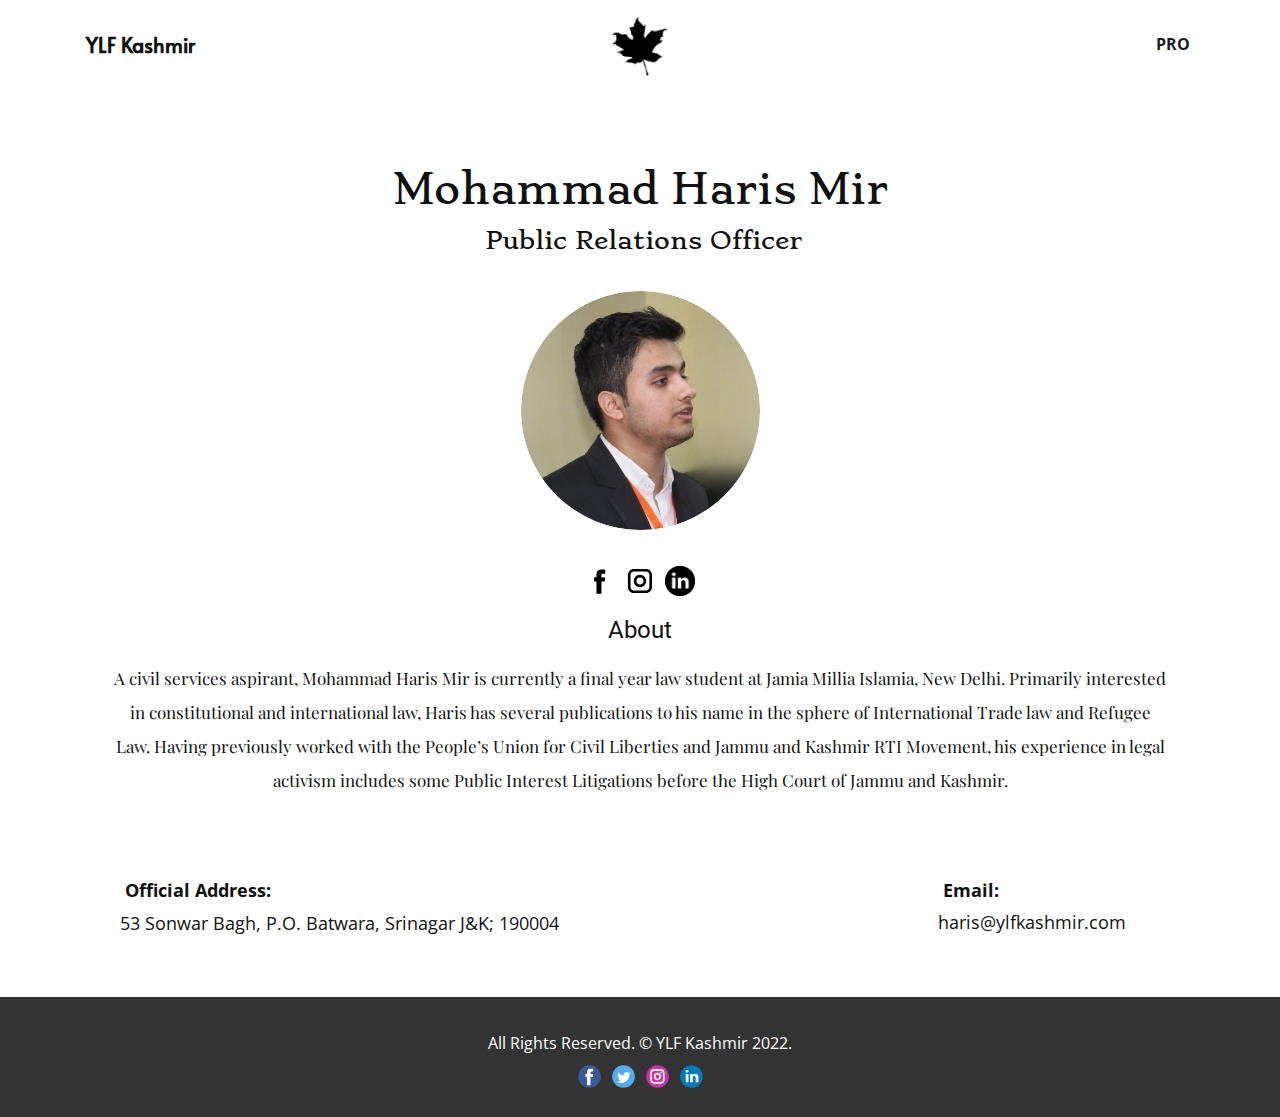
==== index.html @ 44177f6f "Update index.html" ====
<!DOCTYPE html>
<html style="font-size: 16px;">
  <head>
    <meta name="viewport" content="width=device-width, initial-scale=1.0">
    <meta charset="utf-8">
    <meta name="keywords" content="Profile, YLF Kashmir, Young Lawyers Forum, Srinagar">
    <meta name="description" content="Profile section of Public Relations Officer, Young Lawyers Forum Kashmir Mr Mohammad Haris Mir">
    <meta name="page_type" content="np-template-header-footer-from-plugin">
    <title>Mh Haris - P.R.O, YLF Kashmir</title>
    <link rel="stylesheet" href="nicepage.css" media="screen">
<link rel="stylesheet" href="PRO.css" media="screen">
    <script class="u-script" type="text/javascript" src="jquery-1.9.1.min.js" defer=""></script>
    <script class="u-script" type="text/javascript" src="nicepage.js" defer=""></script>
    <meta name="generator" content="">
    <meta property="og:title" content="Haris - YLF Kashmir">
    <meta property="og:description" content="This is the profile section of Public Relations Officer, Young Lawyers Forum Kashmir.">
    <link id="u-theme-google-font" rel="stylesheet" href="https://fonts.googleapis.com/css?family=Roboto:100,100i,300,300i,400,400i,500,500i,700,700i,900,900i|Open+Sans:300,300i,400,400i,600,600i,700,700i,800,800i">
    <link id="u-page-google-font" rel="stylesheet" href="https://fonts.googleapis.com/css?family=Playfair+Display:400,400i,500,500i,600,600i,700,700i,800,800i,900,900i|Stoke:300,400|Alata:400">
    
    
    <script type="application/ld+json">{
		"@context": "http://schema.org",
		"@type": "Organization",
		"name": "Mh Haris - P.R.O YLF Kashmir",
		"logo": "https://haris.ylfkashmir.com/favicon.ico",
		"sameAs": [
				"https://www.facebook.com/ylfkashmir",
				"https://www.twitter.com/ylfkashmir",
				"https://instagram.com/ylfkashmir",
				"https://in.linkedin.com/company/ylfkashmir"
		]
}</script>
    <meta name="theme-color" content="#478ac9">
    <meta name="twitter:site" content="@">
    <meta name="twitter:card" content="summary_large_image">
    <meta name="twitter:title" content="Mh Haris - P.R.O, YLF Kashmir">
    <meta name="twitter:description" content="Profile section of Public Relations Officer, Young Lawyers Forum Kashmir Mr Mohammad Haris Mir">
    <meta property="og:type" content="website">
  </head>
  <body data-home-page="https://website1295507-1.nicepage.io/PRO.html?version=aca0c3fb-2cdd-4b43-a675-82acf206283c" data-home-page-title="P.R.O" class="u-body"><header class="u-clearfix u-header u-header" id="sec-9d50"><div class="u-clearfix u-sheet u-valign-middle-sm u-valign-middle-xs u-sheet-1">
        <a href="https://www.ylfkashmir.com" class="u-image u-logo u-image-1" data-image-width="528" data-image-height="528" title="YLF Kashmir" target="_blank">
          <img src="images/0a7a1fd2-ebe7-4e41-a176-bc81f5bfebe8.png" class="u-logo-image u-logo-image-1">
        </a>
        <nav class="u-hidden-sm u-hidden-xs u-menu u-menu-dropdown u-offcanvas u-menu-1" data-responsive-from="SM">
          <div class="menu-collapse" style="font-size: 1rem; letter-spacing: 0px; font-weight: 700; text-transform: uppercase;">
            <a class="u-button-style u-custom-active-border-color u-custom-border u-custom-border-color u-custom-borders u-custom-hover-border-color u-custom-left-right-menu-spacing u-custom-padding-bottom u-custom-text-color u-custom-text-hover-color u-custom-top-bottom-menu-spacing u-nav-link u-text-active-palette-1-base u-text-hover-palette-2-base" href="#">
              <svg class="u-svg-link" viewBox="0 0 24 24"><use xlink:href="#menu-hamburger"></use></svg>
              <svg class="u-svg-content" version="1.1" id="menu-hamburger" viewBox="0 0 16 16" x="0px" y="0px" xmlns:xlink="http://www.w3.org/1999/xlink" xmlns="http://www.w3.org/2000/svg"><g><rect y="1" width="16" height="2"></rect><rect y="7" width="16" height="2"></rect><rect y="13" width="16" height="2"></rect>
</g></svg>
            </a>
          </div>
          <div class="u-custom-menu u-nav-container">
            <ul class="u-nav u-spacing-30 u-unstyled u-nav-1"><li class="u-nav-item"><a class="u-border-2 u-border-active-palette-1-base u-border-hover-palette-1-base u-border-no-left u-border-no-right u-border-no-top u-button-style u-nav-link u-text-active-palette-1-base u-text-grey-90 u-text-hover-grey-90" href="https://haris.ylfkashmir.com/index.html" style="padding: 10px 0px;">PRO</a>
</li></ul>
          </div>
          <div class="u-custom-menu u-nav-container-collapse">
            <div class="u-black u-container-style u-inner-container-layout u-opacity u-opacity-95 u-sidenav">
              <div class="u-inner-container-layout u-sidenav-overflow">
                <div class="u-menu-close"></div>
                <ul class="u-align-center u-nav u-popupmenu-items u-unstyled u-nav-2"><li class="u-nav-item"><a class="u-button-style u-nav-link" href="https://haris.ylfkashmir.com/index.html" style="padding: 10px 0px;">PRO</a>
</li></ul>
              </div>
            </div>
            <div class="u-black u-menu-overlay u-opacity u-opacity-70"></div>
          </div>
        </nav>
        <p class="u-custom-font u-large-text u-text u-text-variant u-text-1">YLF Kashmir</p>
      </div></header>
    <section class="u-align-center-lg u-align-center-md u-align-center-xl u-align-left-sm u-align-left-xs u-clearfix u-section-1" id="sec-cdfa">
      <div class="u-clearfix u-sheet u-sheet-1">
        <h1 class="u-custom-font u-text u-title u-text-1">Mohammad Haris Mir</h1>
        <h1 class="u-align-center-sm u-align-center-xs u-custom-font u-text u-text-2"><span class="u-icon"></span>&nbsp;​Public Relations Officer
        </h1>
        <div alt="" class="u-hover-feature u-image u-image-circle u-image-1" data-image-width="462" data-image-height="462"></div>
        <div class="u-social-icons u-spacing-10 u-social-icons-1">
          <a class="u-social-url" title="facebook" target="_blank" href="https://www.facebook.com/profile.php?id=100002423329378"><span class="u-icon u-icon-circle u-social-facebook u-social-icon u-text-black u-icon-2"><svg class="u-svg-link" preserveAspectRatio="xMidYMin slice" viewBox="0 0 112 112" style=""><use xlink:href="#svg-a3a3"></use></svg><svg class="u-svg-content" viewBox="0 0 112 112" x="0" y="0" id="svg-a3a3"><path fill="currentColor" d="M75.5,28.8H65.4c-1.5,0-4,0.9-4,4.3v9.4h13.9l-1.5,15.8H61.4v45.1H42.8V58.3h-8.8V42.4h8.8V32.2
	c0-7.4,3.4-18.8,18.8-18.8h13.8v15.4H75.5z"></path></svg></span>
          </a>
          <a class="u-social-url" title="instagram" target="_blank" href="https://www.instagram.com/mhharismir"><span class="u-icon u-icon-circle u-social-icon u-social-instagram u-text-black u-icon-3"><svg class="u-svg-link" preserveAspectRatio="xMidYMin slice" viewBox="0 0 112 112" style=""><use xlink:href="#svg-1474"></use></svg><svg class="u-svg-content" viewBox="0 0 112 112" x="0" y="0" id="svg-1474"><path fill="currentColor" d="M55.9,32.9c-12.8,0-23.2,10.4-23.2,23.2s10.4,23.2,23.2,23.2s23.2-10.4,23.2-23.2S68.7,32.9,55.9,32.9z
	 M55.9,69.4c-7.4,0-13.3-6-13.3-13.3c-0.1-7.4,6-13.3,13.3-13.3s13.3,6,13.3,13.3C69.3,63.5,63.3,69.4,55.9,69.4z"></path><path fill="#FFFFFF" d="M79.7,26.8c-3,0-5.4,2.5-5.4,5.4s2.5,5.4,5.4,5.4c3,0,5.4-2.5,5.4-5.4S82.7,26.8,79.7,26.8z"></path><path fill="currentColor" d="M78.2,11H33.5C21,11,10.8,21.3,10.8,33.7v44.7c0,12.6,10.2,22.8,22.7,22.8h44.7c12.6,0,22.7-10.2,22.7-22.7
	V33.7C100.8,21.1,90.6,11,78.2,11z M91,78.4c0,7.1-5.8,12.8-12.8,12.8H33.5c-7.1,0-12.8-5.8-12.8-12.8V33.7
	c0-7.1,5.8-12.8,12.8-12.8h44.7c7.1,0,12.8,5.8,12.8,12.8V78.4z"></path></svg></span>
          </a>
          <a class="u-social-url" target="_blank" data-type="Custom" title="linkedin" href="https://in.linkedin.com/in/mohammad-haris-mir-bbb439181"><span class="u-file-icon u-icon u-social-custom u-social-icon u-text-black u-icon-4"><img src="images/443f3829-2468-4919-8103-a9099d68bd5d.png" alt=""></span>
          </a>
        </div>
        <h4 class="u-align-center u-text u-text-3">About</h4>
        <p class="u-align-center u-custom-font u-font-playfair-display u-text u-text-4"> A civil services aspirant, Mohammad Haris Mir is currently a final year law student at Jamia Millia Islamia, New Delhi.&nbsp;Primarily interested in&nbsp;constitutional and&nbsp;international law, Haris has several publications to his name in the sphere of International Trade law and Refugee Law.&nbsp;Having previously worked with the People’s Union for Civil Liberties and Jammu and Kashmir RTI Movement, his experience in legal activism includes some Public Interest Litigations before the High Court of Jammu and Kashmir.</p>
        <p class="u-align-center u-text u-text-default-lg u-text-default-md u-text-default-sm u-text-default-xl u-text-5">
          <span style="font-weight: 700;">&nbsp;Official Address:</span>
          <br> 53 Sonwar Bagh, P.O. Batwara, Srinagar J&amp;K; 190004
        </p>
        <p class="u-align-right u-text u-text-6">
          <a class="u-btn u-button-link u-button-style u-none u-text-active-palette-1-base u-text-body-color u-text-hover-palette-1-dark-1 u-btn-1" href="mailto:haris@ylfkashmir.com">
            <span style="font-weight: 700;">&nbsp;Email:</span>
            <br>haris@ylfkashmir.com
          </a>
        </p>
      </div>
      
    </section>
    
    
    <footer class="u-align-center-md u-align-center-sm u-align-center-xs u-clearfix u-footer u-grey-80" id="sec-be63"><div class="u-clearfix u-sheet u-valign-middle-xs u-sheet-1">
        <p class="u-align-center-lg u-align-center-md u-align-center-xl u-text u-text-1">All Rights Reserved. © YLF Kashmir 2022.</p>
        <div class="u-align-left u-social-icons u-spacing-11 u-social-icons-1">
          <a class="u-social-url" title="YLF Facebook" target="_blank" href="https://www.facebook.com/ylfkashmir"><span class="u-icon u-social-facebook u-social-icon u-icon-1"><svg class="u-svg-link" preserveAspectRatio="xMidYMin slice" viewBox="0 0 112 112" style=""><use xlink:href="#svg-d89e"></use></svg><svg class="u-svg-content" viewBox="0 0 112 112" x="0" y="0" id="svg-d89e"><circle fill="currentColor" cx="56.1" cy="56.1" r="55"></circle><path fill="#FFFFFF" d="M73.5,31.6h-9.1c-1.4,0-3.6,0.8-3.6,3.9v8.5h12.6L72,58.3H60.8v40.8H43.9V58.3h-8V43.9h8v-9.2
            c0-6.7,3.1-17,17-17h12.5v13.9H73.5z"></path></svg></span>
          </a>
          <a class="u-social-url" title="YLF Twitter" target="_blank" href="https://www.twitter.com/ylfkashmir"><span class="u-icon u-social-icon u-social-twitter u-icon-2"><svg class="u-svg-link" preserveAspectRatio="xMidYMin slice" viewBox="0 0 112 112" style=""><use xlink:href="#svg-2d26"></use></svg><svg class="u-svg-content" viewBox="0 0 112 112" x="0" y="0" id="svg-2d26"><circle fill="currentColor" class="st0" cx="56.1" cy="56.1" r="55"></circle><path fill="#FFFFFF" d="M83.8,47.3c0,0.6,0,1.2,0,1.7c0,17.7-13.5,38.2-38.2,38.2C38,87.2,31,85,25,81.2c1,0.1,2.1,0.2,3.2,0.2
            c6.3,0,12.1-2.1,16.7-5.7c-5.9-0.1-10.8-4-12.5-9.3c0.8,0.2,1.7,0.2,2.5,0.2c1.2,0,2.4-0.2,3.5-0.5c-6.1-1.2-10.8-6.7-10.8-13.1
            c0-0.1,0-0.1,0-0.2c1.8,1,3.9,1.6,6.1,1.7c-3.6-2.4-6-6.5-6-11.2c0-2.5,0.7-4.8,1.8-6.7c6.6,8.1,16.5,13.5,27.6,14
            c-0.2-1-0.3-2-0.3-3.1c0-7.4,6-13.4,13.4-13.4c3.9,0,7.3,1.6,9.8,4.2c3.1-0.6,5.9-1.7,8.5-3.3c-1,3.1-3.1,5.8-5.9,7.4
            c2.7-0.3,5.3-1,7.7-2.1C88.7,43,86.4,45.4,83.8,47.3z"></path></svg></span>
          </a>
          <a class="u-social-url" title="YLF Instagram" target="_blank" href="https://instagram.com/ylfkashmir"><span class="u-icon u-social-icon u-social-instagram u-icon-3"><svg class="u-svg-link" preserveAspectRatio="xMidYMin slice" viewBox="0 0 112 112" style=""><use xlink:href="#svg-1f14"></use></svg><svg class="u-svg-content" viewBox="0 0 112 112" x="0" y="0" id="svg-1f14"><circle fill="currentColor" cx="56.1" cy="56.1" r="55"></circle><path fill="#FFFFFF" d="M55.9,38.2c-9.9,0-17.9,8-17.9,17.9C38,66,46,74,55.9,74c9.9,0,17.9-8,17.9-17.9C73.8,46.2,65.8,38.2,55.9,38.2
            z M55.9,66.4c-5.7,0-10.3-4.6-10.3-10.3c-0.1-5.7,4.6-10.3,10.3-10.3c5.7,0,10.3,4.6,10.3,10.3C66.2,61.8,61.6,66.4,55.9,66.4z"></path><path fill="#FFFFFF" d="M74.3,33.5c-2.3,0-4.2,1.9-4.2,4.2s1.9,4.2,4.2,4.2s4.2-1.9,4.2-4.2S76.6,33.5,74.3,33.5z"></path><path fill="#FFFFFF" d="M73.1,21.3H38.6c-9.7,0-17.5,7.9-17.5,17.5v34.5c0,9.7,7.9,17.6,17.5,17.6h34.5c9.7,0,17.5-7.9,17.5-17.5V38.8
            C90.6,29.1,82.7,21.3,73.1,21.3z M83,73.3c0,5.5-4.5,9.9-9.9,9.9H38.6c-5.5,0-9.9-4.5-9.9-9.9V38.8c0-5.5,4.5-9.9,9.9-9.9h34.5
            c5.5,0,9.9,4.5,9.9,9.9V73.3z"></path></svg></span>
          </a>
          <a class="u-social-url" title="YLF Linkedin" target="_blank" href="https://in.linkedin.com/company/ylfkashmir"><span class="u-icon u-social-icon u-social-linkedin u-icon-4"><svg class="u-svg-link" preserveAspectRatio="xMidYMin slice" viewBox="0 0 112 112" style=""><use xlink:href="#svg-6c9a"></use></svg><svg class="u-svg-content" viewBox="0 0 112 112" x="0" y="0" id="svg-6c9a"><circle fill="currentColor" cx="56.1" cy="56.1" r="55"></circle><path fill="#FFFFFF" d="M41.3,83.7H27.9V43.4h13.4V83.7z M34.6,37.9L34.6,37.9c-4.6,0-7.5-3.1-7.5-7c0-4,3-7,7.6-7s7.4,3,7.5,7
            C42.2,34.8,39.2,37.9,34.6,37.9z M89.6,83.7H76.2V62.2c0-5.4-1.9-9.1-6.8-9.1c-3.7,0-5.9,2.5-6.9,4.9c-0.4,0.9-0.4,2.1-0.4,3.3v22.5
            H48.7c0,0,0.2-36.5,0-40.3h13.4v5.7c1.8-2.7,5-6.7,12.1-6.7c8.8,0,15.4,5.8,15.4,18.1V83.7z"></path></svg></span>
          </a>
        </div>
      </div></footer>
  </body>
</html>
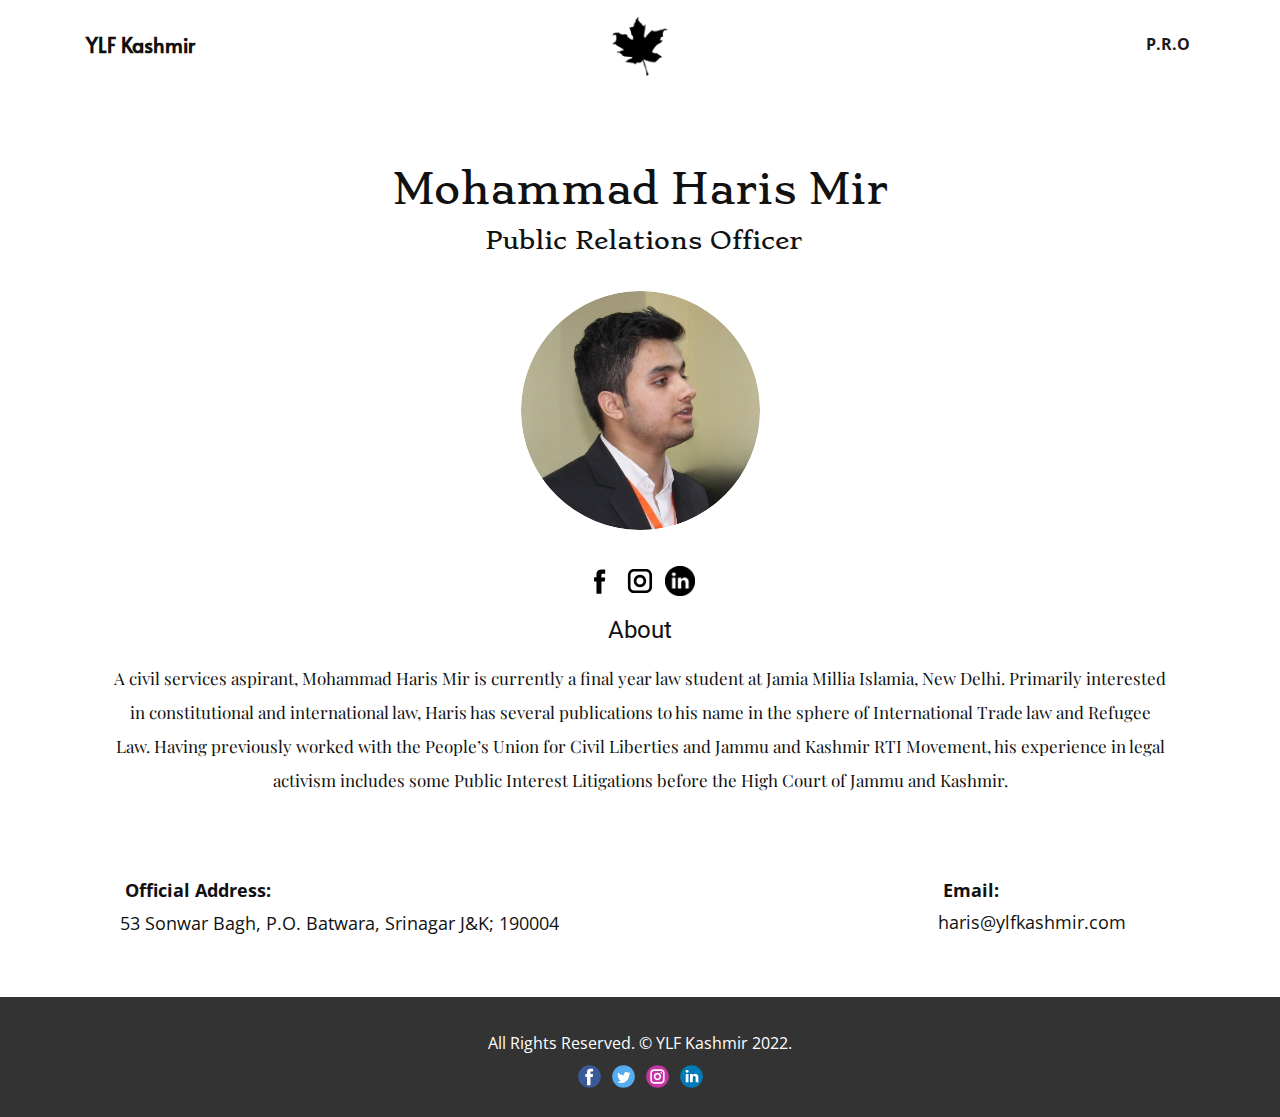
==== commit a04df3fc: "Update index.html" ====
--- a/index.html
+++ b/index.html
@@ -50,14 +50,14 @@
             </a>
           </div>
           <div class="u-custom-menu u-nav-container">
-            <ul class="u-nav u-spacing-30 u-unstyled u-nav-1"><li class="u-nav-item"><a class="u-border-2 u-border-active-palette-1-base u-border-hover-palette-1-base u-border-no-left u-border-no-right u-border-no-top u-button-style u-nav-link u-text-active-palette-1-base u-text-grey-90 u-text-hover-grey-90" href="https://haris.ylfkashmir.com/index.html" style="padding: 10px 0px;">PRO</a>
+            <ul class="u-nav u-spacing-30 u-unstyled u-nav-1"><li class="u-nav-item"><a class="u-border-2 u-border-active-palette-1-base u-border-hover-palette-1-base u-border-no-left u-border-no-right u-border-no-top u-button-style u-nav-link u-text-active-palette-1-base u-text-grey-90 u-text-hover-grey-90" href="https://haris.ylfkashmir.com/index.html" style="padding: 10px 0px;">P.R.O</a>
 </li></ul>
           </div>
           <div class="u-custom-menu u-nav-container-collapse">
             <div class="u-black u-container-style u-inner-container-layout u-opacity u-opacity-95 u-sidenav">
               <div class="u-inner-container-layout u-sidenav-overflow">
                 <div class="u-menu-close"></div>
-                <ul class="u-align-center u-nav u-popupmenu-items u-unstyled u-nav-2"><li class="u-nav-item"><a class="u-button-style u-nav-link" href="https://haris.ylfkashmir.com/index.html" style="padding: 10px 0px;">PRO</a>
+                <ul class="u-align-center u-nav u-popupmenu-items u-unstyled u-nav-2"><li class="u-nav-item"><a class="u-button-style u-nav-link" href="https://haris.ylfkashmir.com/index.html" style="padding: 10px 0px;">P.R.O</a>
 </li></ul>
               </div>
             </div>
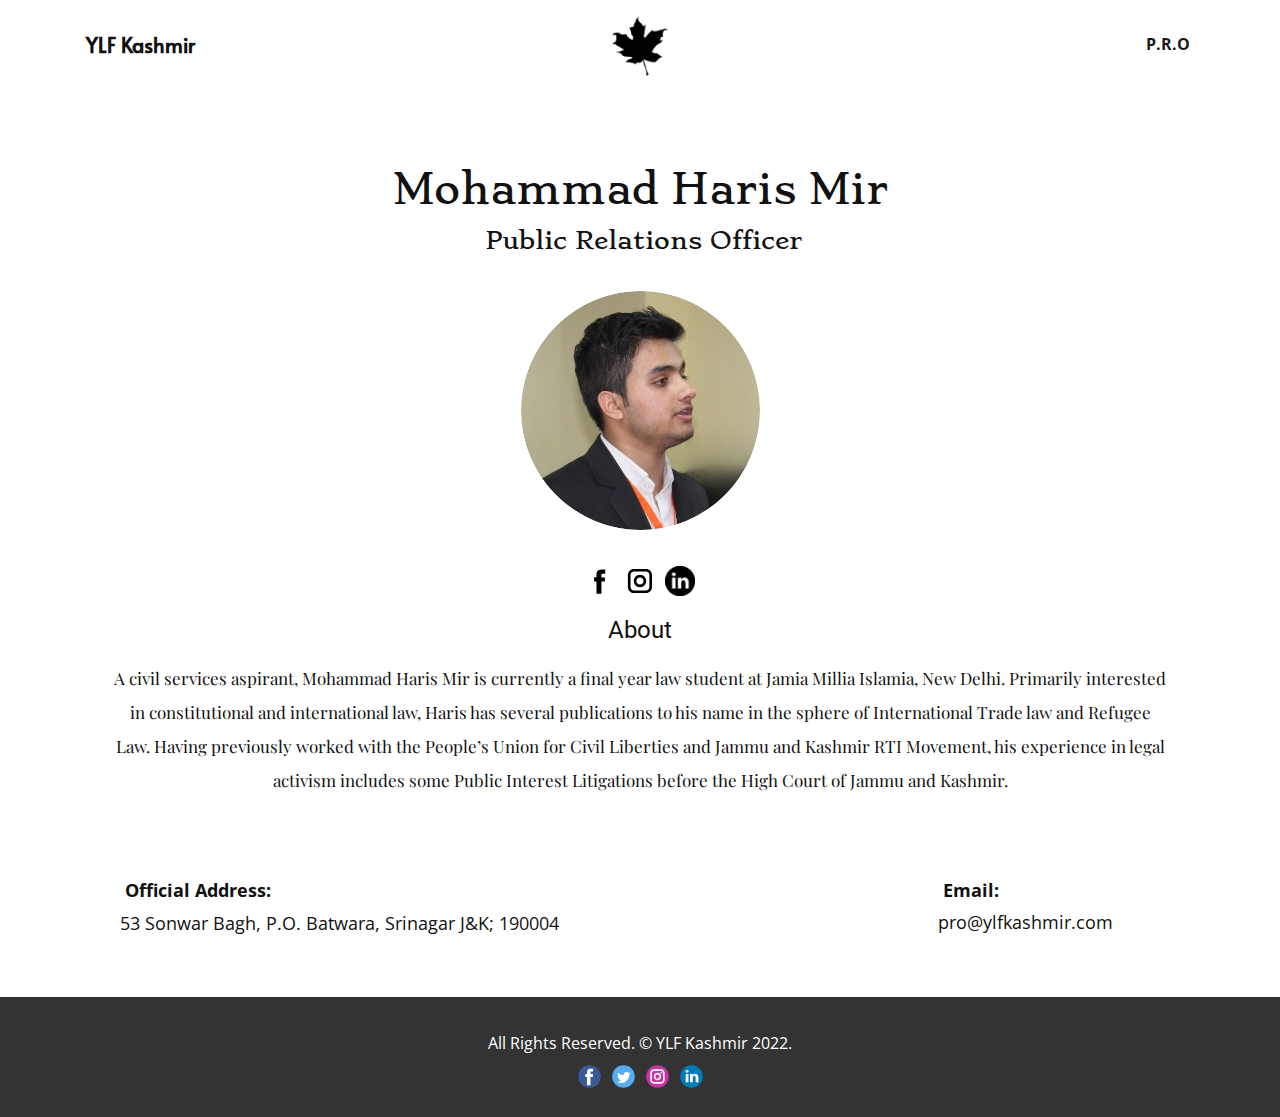
==== commit c29c5527: "Update index.html" ====
--- a/index.html
+++ b/index.html
@@ -91,9 +91,9 @@
           <br> 53 Sonwar Bagh, P.O. Batwara, Srinagar J&amp;K; 190004
         </p>
         <p class="u-align-right u-text u-text-6">
-          <a class="u-btn u-button-link u-button-style u-none u-text-active-palette-1-base u-text-body-color u-text-hover-palette-1-dark-1 u-btn-1" href="mailto:haris@ylfkashmir.com">
+          <a class="u-btn u-button-link u-button-style u-none u-text-active-palette-1-base u-text-body-color u-text-hover-palette-1-dark-1 u-btn-1" href="mailto:pro@ylfkashmir.com">
             <span style="font-weight: 700;">&nbsp;Email:</span>
-            <br>haris@ylfkashmir.com
+            <br>pro@ylfkashmir.com
           </a>
         </p>
       </div>
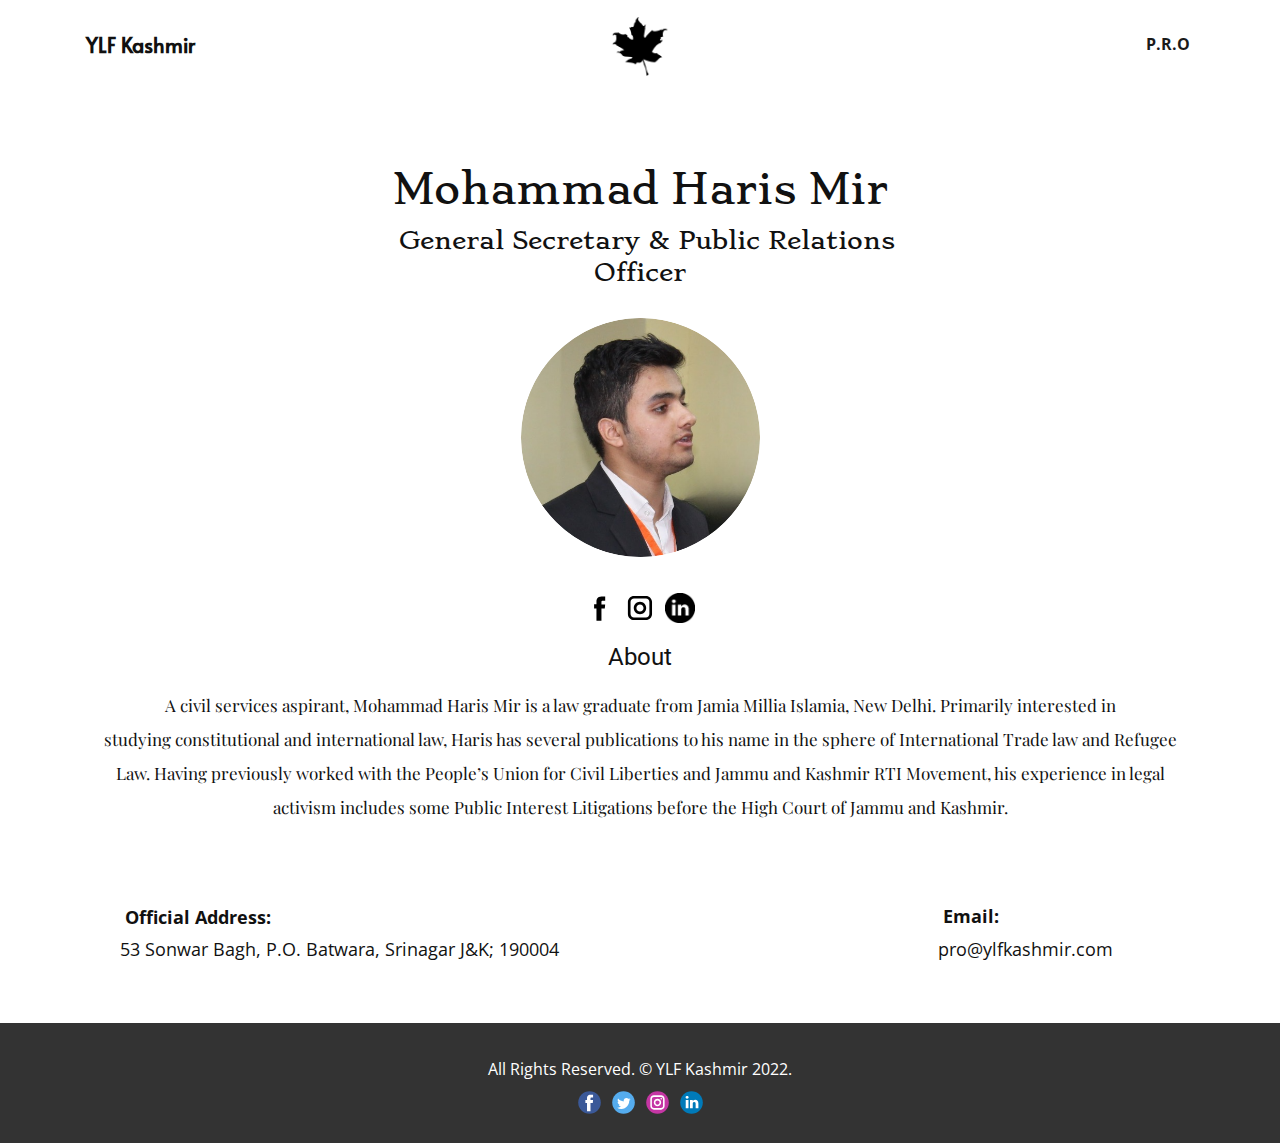
==== commit 14afb85a: "Update index.html" ====
--- a/index.html
+++ b/index.html
@@ -34,7 +34,7 @@
     <meta name="twitter:site" content="@">
     <meta name="twitter:card" content="summary_large_image">
     <meta name="twitter:title" content="Mh Haris - P.R.O, YLF Kashmir">
-    <meta name="twitter:description" content="Profile section of Public Relations Officer, Young Lawyers Forum Kashmir Mr Mohammad Haris Mir">
+    <meta name="twitter:description" content="Profile section of General Secretary & Public Relations Officer, Young Lawyers Forum Kashmir Mr Mohammad Haris Mir">
     <meta property="og:type" content="website">
   </head>
   <body data-home-page="https://website1295507-1.nicepage.io/PRO.html?version=aca0c3fb-2cdd-4b43-a675-82acf206283c" data-home-page-title="P.R.O" class="u-body"><header class="u-clearfix u-header u-header" id="sec-9d50"><div class="u-clearfix u-sheet u-valign-middle-sm u-valign-middle-xs u-sheet-1">
@@ -69,7 +69,7 @@
     <section class="u-align-center-lg u-align-center-md u-align-center-xl u-align-left-sm u-align-left-xs u-clearfix u-section-1" id="sec-cdfa">
       <div class="u-clearfix u-sheet u-sheet-1">
         <h1 class="u-custom-font u-text u-title u-text-1">Mohammad Haris Mir</h1>
-        <h1 class="u-align-center-sm u-align-center-xs u-custom-font u-text u-text-2"><span class="u-icon"></span>&nbsp;​Public Relations Officer
+        <h1 class="u-align-center-sm u-align-center-xs u-custom-font u-text u-text-2"><span class="u-icon"></span>&nbsp;​ General Secretary &amp; Public Relations Officer
         </h1>
         <div alt="" class="u-hover-feature u-image u-image-circle u-image-1" data-image-width="462" data-image-height="462"></div>
         <div class="u-social-icons u-spacing-10 u-social-icons-1">
@@ -85,7 +85,7 @@
           </a>
         </div>
         <h4 class="u-align-center u-text u-text-3">About</h4>
-        <p class="u-align-center u-custom-font u-font-playfair-display u-text u-text-4"> A civil services aspirant, Mohammad Haris Mir is currently a final year law student at Jamia Millia Islamia, New Delhi.&nbsp;Primarily interested in&nbsp;constitutional and&nbsp;international law, Haris has several publications to his name in the sphere of International Trade law and Refugee Law.&nbsp;Having previously worked with the People’s Union for Civil Liberties and Jammu and Kashmir RTI Movement, his experience in legal activism includes some Public Interest Litigations before the High Court of Jammu and Kashmir.</p>
+        <p class="u-align-center u-custom-font u-font-playfair-display u-text u-text-4"> A civil services aspirant, Mohammad Haris Mir is a law graduate from Jamia Millia Islamia, New Delhi.&nbsp;Primarily interested in studying&nbsp;constitutional and&nbsp;international law, Haris has several publications to his name in the sphere of International Trade law and Refugee Law.&nbsp;Having previously worked with the People’s Union for Civil Liberties and Jammu and Kashmir RTI Movement, his experience in legal activism includes some Public Interest Litigations before the High Court of Jammu and Kashmir.</p>
         <p class="u-align-center u-text u-text-default-lg u-text-default-md u-text-default-sm u-text-default-xl u-text-5">
           <span style="font-weight: 700;">&nbsp;Official Address:</span>
           <br> 53 Sonwar Bagh, P.O. Batwara, Srinagar J&amp;K; 190004
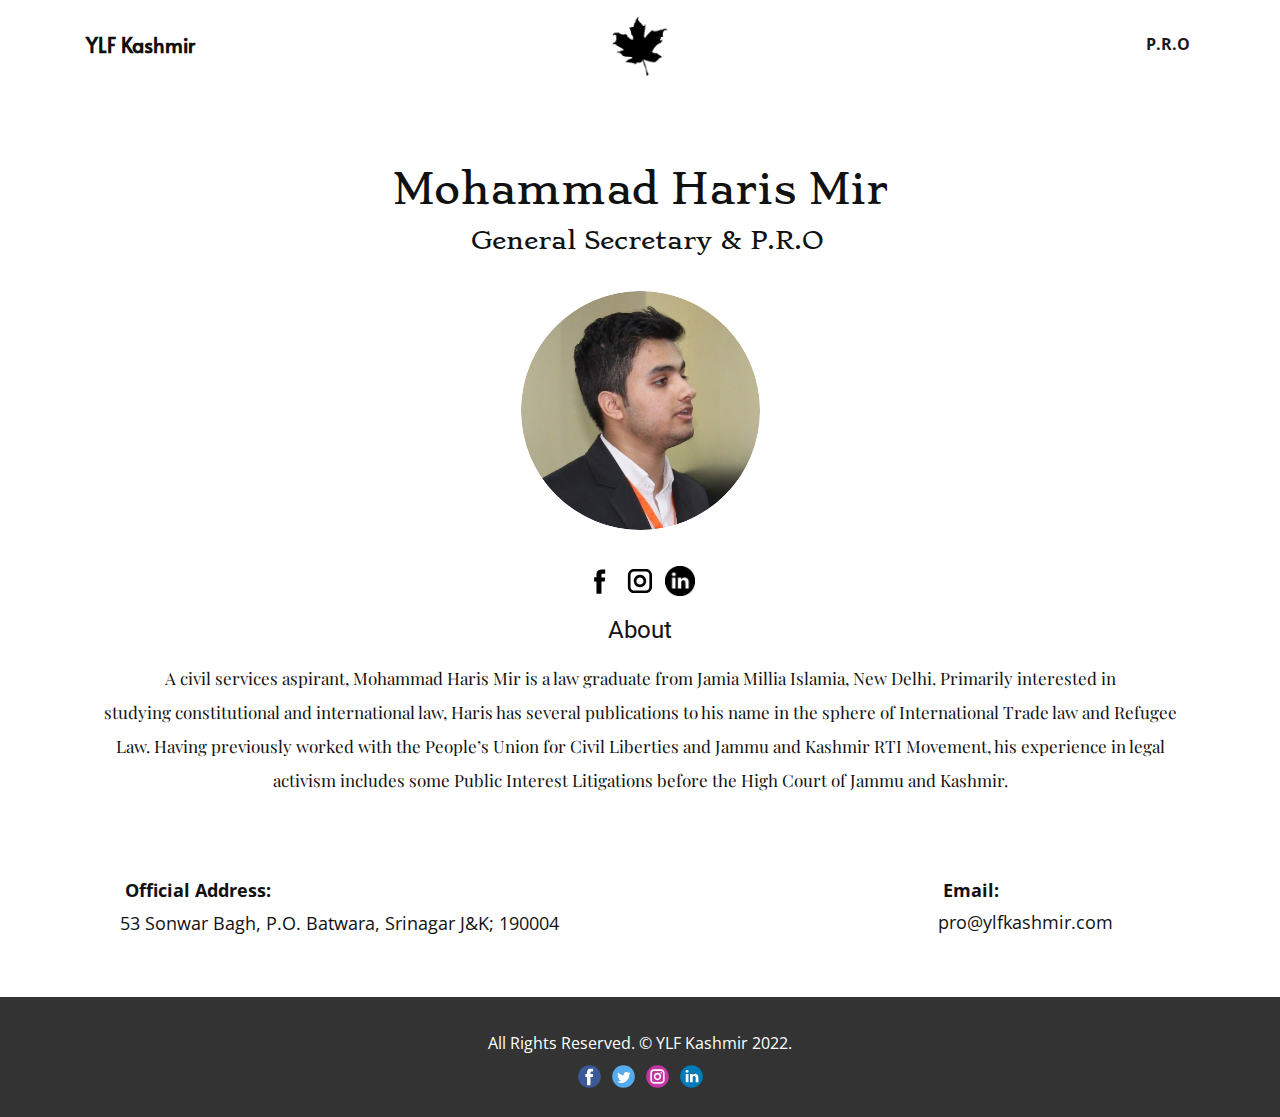
==== commit 9e41f9e8: "Update index.html" ====
--- a/index.html
+++ b/index.html
@@ -4,7 +4,7 @@
     <meta name="viewport" content="width=device-width, initial-scale=1.0">
     <meta charset="utf-8">
     <meta name="keywords" content="Profile, YLF Kashmir, Young Lawyers Forum, Srinagar">
-    <meta name="description" content="Profile section of Public Relations Officer, Young Lawyers Forum Kashmir Mr Mohammad Haris Mir">
+    <meta name="description" content="Profile section of General Secretary & PRO, Young Lawyers Forum Kashmir Mr Mohammad Haris Mir">
     <meta name="page_type" content="np-template-header-footer-from-plugin">
     <title>Mh Haris - P.R.O, YLF Kashmir</title>
     <link rel="stylesheet" href="nicepage.css" media="screen">
@@ -21,7 +21,7 @@
     <script type="application/ld+json">{
 		"@context": "http://schema.org",
 		"@type": "Organization",
-		"name": "Mh Haris - P.R.O YLF Kashmir",
+		"name": "Mh Haris - General Secretary & P.R.O YLF Kashmir",
 		"logo": "https://haris.ylfkashmir.com/favicon.ico",
 		"sameAs": [
 				"https://www.facebook.com/ylfkashmir",
@@ -69,7 +69,7 @@
     <section class="u-align-center-lg u-align-center-md u-align-center-xl u-align-left-sm u-align-left-xs u-clearfix u-section-1" id="sec-cdfa">
       <div class="u-clearfix u-sheet u-sheet-1">
         <h1 class="u-custom-font u-text u-title u-text-1">Mohammad Haris Mir</h1>
-        <h1 class="u-align-center-sm u-align-center-xs u-custom-font u-text u-text-2"><span class="u-icon"></span>&nbsp;​ General Secretary &amp; Public Relations Officer
+        <h1 class="u-align-center-sm u-align-center-xs u-custom-font u-text u-text-2"><span class="u-icon"></span>&nbsp;​ General Secretary &amp; P.R.O
         </h1>
         <div alt="" class="u-hover-feature u-image u-image-circle u-image-1" data-image-width="462" data-image-height="462"></div>
         <div class="u-social-icons u-spacing-10 u-social-icons-1">
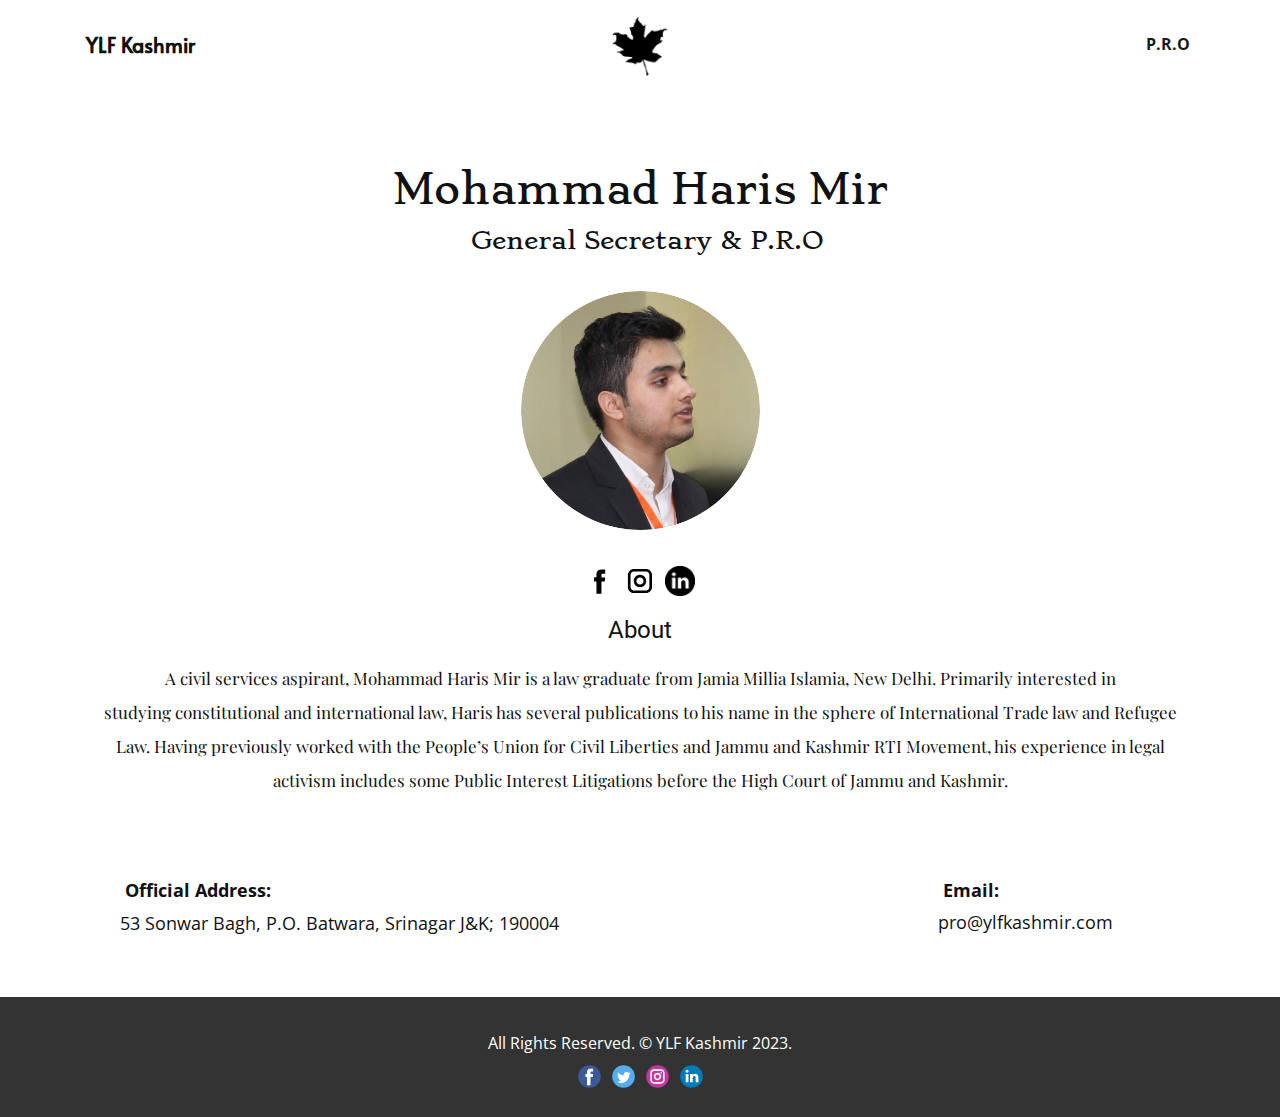
==== commit 4cc85c97: "Update index.html" ====
--- a/index.html
+++ b/index.html
@@ -6,7 +6,7 @@
     <meta name="keywords" content="Profile, YLF Kashmir, Young Lawyers Forum, Srinagar">
     <meta name="description" content="Profile section of General Secretary & PRO, Young Lawyers Forum Kashmir Mr Mohammad Haris Mir">
     <meta name="page_type" content="np-template-header-footer-from-plugin">
-    <title>Mh Haris - P.R.O, YLF Kashmir</title>
+    <title>Mh Haris - General Secretary & P.R.O, YLF Kashmir</title>
     <link rel="stylesheet" href="nicepage.css" media="screen">
 <link rel="stylesheet" href="PRO.css" media="screen">
     <script class="u-script" type="text/javascript" src="jquery-1.9.1.min.js" defer=""></script>
@@ -33,7 +33,7 @@
     <meta name="theme-color" content="#478ac9">
     <meta name="twitter:site" content="@">
     <meta name="twitter:card" content="summary_large_image">
-    <meta name="twitter:title" content="Mh Haris - P.R.O, YLF Kashmir">
+    <meta name="twitter:title" content="Mh Haris - General Secretary & P.R.O YLF Kashmir">
     <meta name="twitter:description" content="Profile section of General Secretary & Public Relations Officer, Young Lawyers Forum Kashmir Mr Mohammad Haris Mir">
     <meta property="og:type" content="website">
   </head>
@@ -102,7 +102,7 @@
     
     
     <footer class="u-align-center-md u-align-center-sm u-align-center-xs u-clearfix u-footer u-grey-80" id="sec-be63"><div class="u-clearfix u-sheet u-valign-middle-xs u-sheet-1">
-        <p class="u-align-center-lg u-align-center-md u-align-center-xl u-text u-text-1">All Rights Reserved. © YLF Kashmir 2022.</p>
+        <p class="u-align-center-lg u-align-center-md u-align-center-xl u-text u-text-1">All Rights Reserved. © YLF Kashmir 2023.</p>
         <div class="u-align-left u-social-icons u-spacing-11 u-social-icons-1">
           <a class="u-social-url" title="YLF Facebook" target="_blank" href="https://www.facebook.com/ylfkashmir"><span class="u-icon u-social-facebook u-social-icon u-icon-1"><svg class="u-svg-link" preserveAspectRatio="xMidYMin slice" viewBox="0 0 112 112" style=""><use xlink:href="#svg-d89e"></use></svg><svg class="u-svg-content" viewBox="0 0 112 112" x="0" y="0" id="svg-d89e"><circle fill="currentColor" cx="56.1" cy="56.1" r="55"></circle><path fill="#FFFFFF" d="M73.5,31.6h-9.1c-1.4,0-3.6,0.8-3.6,3.9v8.5h12.6L72,58.3H60.8v40.8H43.9V58.3h-8V43.9h8v-9.2
             c0-6.7,3.1-17,17-17h12.5v13.9H73.5z"></path></svg></span>
